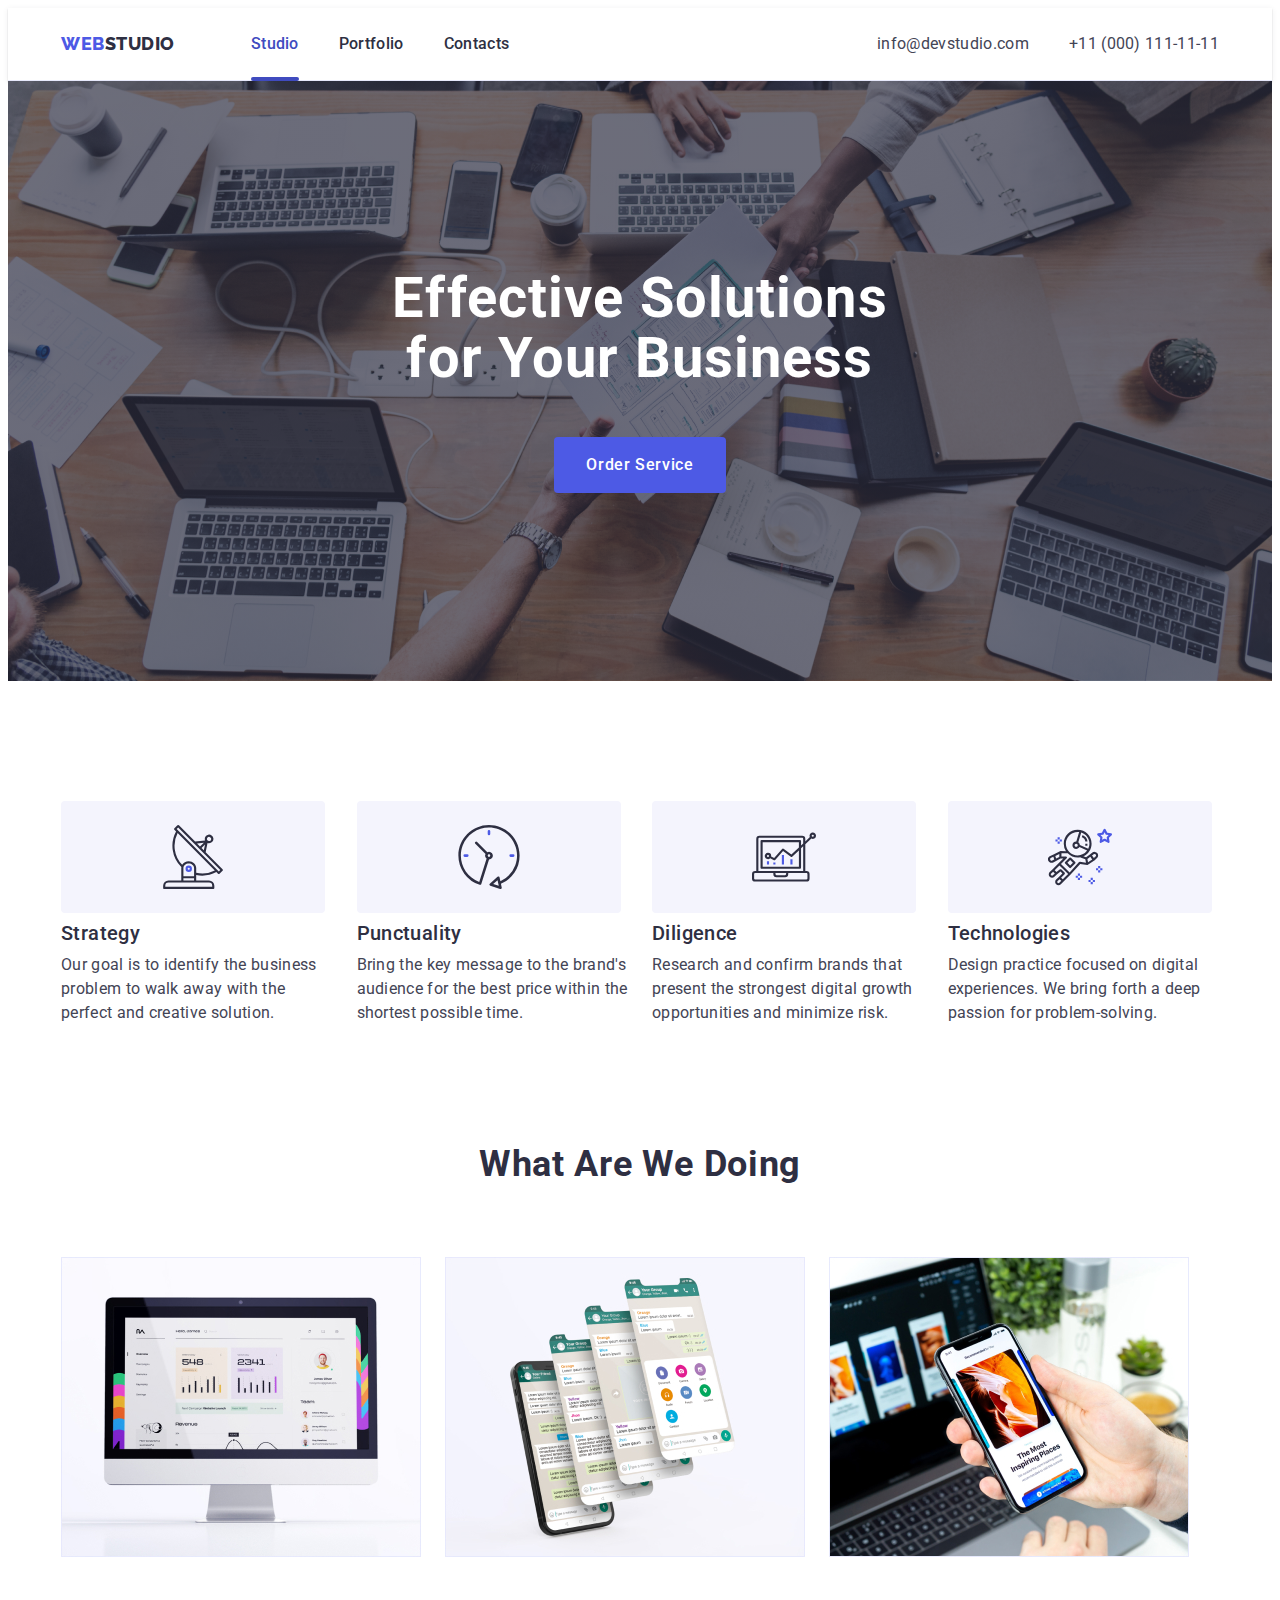
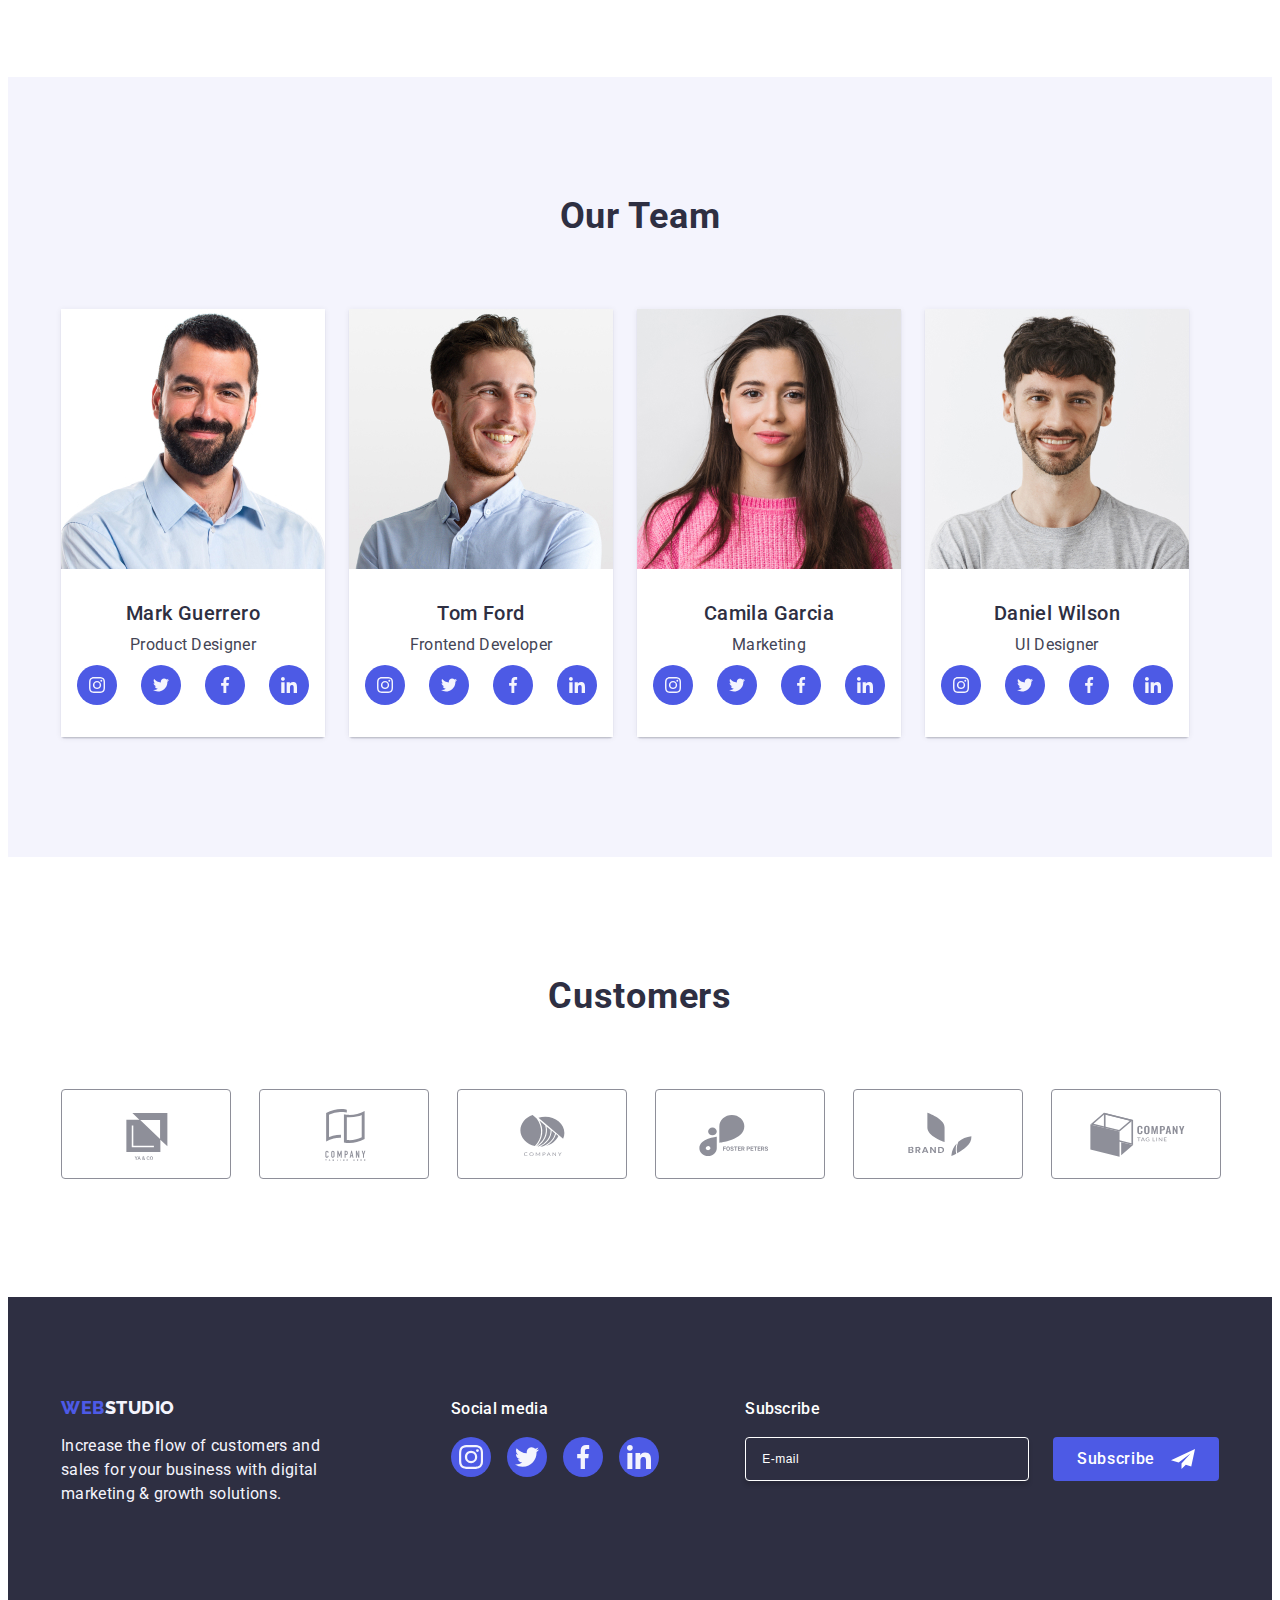
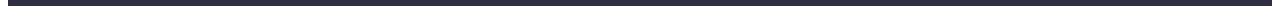
==== index.html @ ef35cc83 "added styles to modal form" ====
<!DOCTYPE html>
<html lang="en">
  <head>
    <meta charset="UTF-8" />
    <meta http-equiv="X-UA-Compatible" content="IE=edge" />
    <meta name="viewport" content="width=device-width, initial-scale=1.0" />
    <title>WebStudio</title>
    <link rel="preconnect" href="https://fonts.googleapis.com" />
    <link rel="preconnect" href="https://fonts.gstatic.com" crossorigin />
    <link
      href="https://fonts.googleapis.com/css2?family=Raleway:wght@800&family=Roboto:wght@400;500;700;900&display=swap"
      rel="stylesheet"
    />
    <link
      rel="stylesheet"
      href="https://cdnjs.cloudflare.com/ajax/libs/modern-normalize/2.0.0/modern-normalize.min.css"
      integrity="sha512-4xo8blKMVCiXpTaLzQSLSw3KFOVPWhm/TRtuPVc4WG6kUgjH6J03IBuG7JZPkcWMxJ5huwaBpOpnwYElP/m6wg=="
      crossorigin="anonymous"
      referrerpolicy="no-referrer"
    />
    <link rel="stylesheet" href="./css/styles.css" />
  </head>
  <body>
    <header class="page-header">
      <div class="page-header-container container">
        <nav class="page-nav">
          <a class="header-logo-link logo link" href="./index.html"
            >Web<span class="nav-logo">Studio</span></a
          >
          <ul class="menu list">
            <li class="menu-item">
              <a class="menu-link link current" href="./index.html">Studio</a>
            </li>
            <li class="menu-item">
              <a class="menu-link link" href="./portfolio.html">Portfolio</a>
            </li>
            <li class="menu-item">
              <a class="menu-link link" href="">Contacts</a>
            </li>
          </ul>
        </nav>
        <address class="page-address">
          <ul class="address-list list">
            <li class="address-list-item">
              <a class="address-link link" href="mailto:info@devstudio.com"
                >info@devstudio.com</a
              >
            </li>
            <li class="address-list-item">
              <a class="address-link link" href="tel:+110001111111"
                >+11 (000) 111-11-11</a
              >
            </li>
          </ul>
        </address>
      </div>
    </header>
    <main>
      <section class="hero">
        <div class="hero-container container">
          <h1 class="hero-heading">
            Effective Solutions <br />
            for Your Business
          </h1>
          <button class="hero-button" type="button" data-modal-open>
            Order Service
          </button>
        </div>
      </section>
      <section class="advantages">
        <div class="container">
          <h2 class="heading visually-hidden">Advantages</h2>
          <ul class="advantages-list list">
            <li class="advantages-item">
              <div class="advantages-icon-container">
                <svg
                  class="advantages-icon"
                  width="64"
                  height="64"
                  aria-label="strategy icon"
                >
                  <use href="./images/icons.svg#icon-advantages1"></use>
                </svg>
              </div>
              <h3 class="advantages-subheading">Strategy</h3>
              <p class="advantages-text">
                Our goal is to identify the business problem to walk away with
                the perfect and creative solution.
              </p>
            </li>
            <li class="advantages-item">
              <div class="advantages-icon-container">
                <svg
                  class="advantages-icon"
                  width="64"
                  height="64"
                  aria-label="punctuality icon"
                >
                  <use href="./images/icons.svg#icon-advantages2"></use>
                </svg>
              </div>
              <h3 class="advantages-subheading">Punctuality</h3>
              <p class="advantages-text">
                Bring the key message to the brand's audience for the best price
                within the shortest possible time.
              </p>
            </li>
            <li class="advantages-item">
              <div class="advantages-icon-container">
                <svg
                  class="advantages-icon"
                  width="64"
                  height="64"
                  aria-label="diligence icon"
                >
                  <use href="./images/icons.svg#icon-advantages3"></use>
                </svg>
              </div>
              <h3 class="advantages-subheading">Diligence</h3>
              <p class="advantages-text">
                Research and confirm brands that present the strongest digital
                growth opportunities and minimize risk.
              </p>
            </li>
            <li class="advantages-item">
              <div class="advantages-icon-container">
                <svg
                  class="advantages-icon"
                  width="64"
                  height="64"
                  aria-label="technologies icon"
                >
                  <use href="./images/icons.svg#icon-advantages4"></use>
                </svg>
              </div>
              <h3 class="advantages-subheading">Technologies</h3>
              <p class="advantages-text">
                Design practice focused on digital experiences. We bring forth a
                deep passion for problem-solving.
              </p>
            </li>
          </ul>
        </div>
      </section>
      <section class="what-we-do section">
        <div class="what-we-do-container container">
          <h2 class="heading">What are we doing</h2>
          <ul class="what-we-do-list list">
            <li class="what-we-do-item">
              <img
                class="what-we-do-image"
                src="./images/what-we-are-doing/desktop.jpg"
                alt="desktop"
                width="360"
                height="300"
              />
            </li>
            <li class="what-we-do-item">
              <img
                class="what-we-do-image"
                src="./images/what-we-are-doing/mobile-screens.jpg"
                alt="mobile screens"
                width="360"
                height="300"
              />
            </li>
            <li class="what-we-do-item">
              <img
                class="what-we-do-image"
                src="./images/what-we-are-doing/mobile-and-laptop.jpg"
                alt="mobile and laptop"
                width="360"
                height="300"
              />
            </li>
          </ul>
        </div>
      </section>
      <section class="team section">
        <div class="container">
          <h2 class="heading">Our Team</h2>
          <ul class="team-list list">
            <li class="team-item">
              <img
                class="team-item-image"
                src="./images/our-team/mark-guerrero.jpg"
                alt="Mark Guerrero"
                width="264"
                height="260"
              />
              <div class="team-info">
                <h3 class="team-name">Mark Guerrero</h3>
                <p class="team-profession">Product Designer</p>
                <ul class="social-media-list team-social-media-list list">
                  <li class="social-media-item team-social-media-item">
                    <a
                      class="social-media-link team-social-media-link link"
                      href=""
                    >
                      <svg
                        class="social-media-icon"
                        width="16"
                        height="16"
                        aria-label="instagram icon"
                      >
                        <use href="./images/icons.svg#icon-instagram"></use>
                      </svg>
                    </a>
                  </li>
                  <li class="social-media-item team-social-media-item">
                    <a
                      class="social-media-link team-social-media-link link"
                      href=""
                    >
                      <svg
                        class="social-media-icon"
                        width="16"
                        height="16"
                        aria-label="twitter icon"
                      >
                        <use href="./images/icons.svg#icon-twitter"></use>
                      </svg>
                    </a>
                  </li>
                  <li class="social-media-item team-social-media-item">
                    <a
                      class="social-media-link team-social-media-link link"
                      href=""
                    >
                      <svg
                        class="social-media-icon"
                        width="16"
                        height="16"
                        aria-label="facebook icon"
                      >
                        <use href="./images/icons.svg#icon-facebook"></use>
                      </svg>
                    </a>
                  </li>
                  <li class="social-media-item team-social-media-item">
                    <a
                      class="social-media-link team-social-media-link link"
                      href=""
                    >
                      <svg
                        class="social-media-icon"
                        width="16"
                        height="16"
                        aria-label="linkedin icon"
                      >
                        <use href="./images/icons.svg#icon-linkedin"></use>
                      </svg>
                    </a>
                  </li>
                </ul>
              </div>
            </li>
            <li class="team-item">
              <img
                class="team-item-image"
                src="./images/our-team/tom-ford.jpg"
                alt="Tom Ford"
                width="264"
                height="260"
              />
              <div class="team-info">
                <h3 class="team-name">Tom Ford</h3>
                <p class="team-profession">Frontend Developer</p>
                <ul class="social-media-list team-social-media-list list">
                  <li class="social-media-item team-social-media-item">
                    <a
                      class="social-media-link team-social-media-link link"
                      href=""
                    >
                      <svg
                        class="social-media-icon"
                        width="16"
                        height="16"
                        aria-label="instagram icon"
                      >
                        <use href="./images/icons.svg#icon-instagram"></use>
                      </svg>
                    </a>
                  </li>
                  <li class="social-media-item team-social-media-item">
                    <a
                      class="social-media-link team-social-media-link link"
                      href=""
                    >
                      <svg
                        class="social-media-icon"
                        width="16"
                        height="16"
                        aria-label="twitter icon"
                      >
                        <use href="./images/icons.svg#icon-twitter"></use>
                      </svg>
                    </a>
                  </li>
                  <li class="social-media-item team-social-media-item">
                    <a
                      class="social-media-link team-social-media-link link"
                      href=""
                    >
                      <svg
                        class="social-media-icon"
                        width="16"
                        height="16"
                        aria-label="facebook icon"
                      >
                        <use href="./images/icons.svg#icon-facebook"></use>
                      </svg>
                    </a>
                  </li>
                  <li class="social-media-item team-social-media-item">
                    <a
                      class="social-media-link team-social-media-link link"
                      href=""
                    >
                      <svg
                        class="social-media-icon"
                        width="16"
                        height="16"
                        aria-label="linkedin icon"
                      >
                        <use href="./images/icons.svg#icon-linkedin"></use>
                      </svg>
                    </a>
                  </li>
                </ul>
              </div>
            </li>
            <li class="team-item">
              <img
                class="team-item-image"
                src="./images/our-team/camila-garcia.jpg"
                alt="Camila Garcia"
                width="264"
                height="260"
              />
              <div class="team-info">
                <h3 class="team-name">Camila Garcia</h3>
                <p class="team-profession">Marketing</p>
                <ul class="social-media-list team-social-media-list list">
                  <li class="social-media-item team-social-media-item">
                    <a
                      class="social-media-link team-social-media-link link"
                      href=""
                    >
                      <svg
                        class="social-media-icon"
                        width="16"
                        height="16"
                        aria-label="instagram icon"
                      >
                        <use href="./images/icons.svg#icon-instagram"></use>
                      </svg>
                    </a>
                  </li>
                  <li class="social-media-item team-social-media-item">
                    <a
                      class="social-media-link team-social-media-link link"
                      href=""
                    >
                      <svg
                        class="social-media-icon"
                        width="16"
                        height="16"
                        aria-label="twitter icon"
                      >
                        <use href="./images/icons.svg#icon-twitter"></use>
                      </svg>
                    </a>
                  </li>
                  <li class="social-media-item team-social-media-item">
                    <a
                      class="social-media-link team-social-media-link link"
                      href=""
                    >
                      <svg
                        class="social-media-icon"
                        width="16"
                        height="16"
                        aria-label="facebook icon"
                      >
                        <use href="./images/icons.svg#icon-facebook"></use>
                      </svg>
                    </a>
                  </li>
                  <li class="social-media-item team-social-media-item">
                    <a
                      class="social-media-link team-social-media-link link"
                      href=""
                    >
                      <svg
                        class="social-media-icon"
                        width="16"
                        height="16"
                        aria-label="linkedin icon"
                      >
                        <use href="./images/icons.svg#icon-linkedin"></use>
                      </svg>
                    </a>
                  </li>
                </ul>
              </div>
            </li>
            <li class="team-item">
              <img
                class="team-item-image"
                src="./images/our-team/daniel-wilson.jpg"
                alt="Daniel Wilson"
                width="264"
                height="260"
              />
              <div class="team-info">
                <h3 class="team-name">Daniel Wilson</h3>
                <p class="team-profession">UI Designer</p>
                <ul class="social-media-list team-social-media-list list">
                  <li class="social-media-item team-social-media-item">
                    <a
                      class="social-media-link team-social-media-link link"
                      href=""
                    >
                      <svg
                        class="social-media-icon"
                        width="16"
                        height="16"
                        aria-label="instagram icon"
                      >
                        <use href="./images/icons.svg#icon-instagram"></use>
                      </svg>
                    </a>
                  </li>
                  <li class="social-media-item team-social-media-item">
                    <a
                      class="social-media-link team-social-media-link link"
                      href=""
                    >
                      <svg
                        class="social-media-icon"
                        width="16"
                        height="16"
                        aria-label="twitter icon"
                      >
                        <use href="./images/icons.svg#icon-twitter"></use>
                      </svg>
                    </a>
                  </li>
                  <li class="social-media-item team-social-media-item">
                    <a
                      class="social-media-link team-social-media-link link"
                      href=""
                    >
                      <svg
                        class="social-media-icon"
                        width="16"
                        height="16"
                        aria-label="facebook icon"
                      >
                        <use href="./images/icons.svg#icon-facebook"></use>
                      </svg>
                    </a>
                  </li>
                  <li class="social-media-item team-social-media-item">
                    <a
                      class="social-media-link team-social-media-link link"
                      href=""
                    >
                      <svg
                        class="social-media-icon"
                        width="16"
                        height="16"
                        aria-label="linkedin icon"
                      >
                        <use href="./images/icons.svg#icon-linkedin"></use>
                      </svg>
                    </a>
                  </li>
                </ul>
              </div>
            </li>
          </ul>
        </div>
      </section>
      <section class="customers section">
        <div class="container">
          <h2 class="heading">Customers</h2>
          <ul class="customers-list list">
            <li class="customer-list-item">
              <a class="customer-list-link" href="">
                <svg class="customer-icon" width="104" height="56">
                  <use href="./images/icons.svg#icon-customer1"></use>
                </svg>
              </a>
            </li>
            <li class="customer-list-item">
              <a class="customer-list-link" href="">
                <svg class="customer-icon" width="104" height="56">
                  <use href="./images/icons.svg#icon-customer2"></use>
                </svg>
              </a>
            </li>
            <li class="customer-list-item">
              <a class="customer-list-link" href="">
                <svg class="customer-icon" width="104" height="56">
                  <use href="./images/icons.svg#icon-customer3"></use>
                </svg>
              </a>
            </li>
            <li class="customer-list-item">
              <a class="customer-list-link" href="">
                <svg class="customer-icon" width="104" height="56">
                  <use href="./images/icons.svg#icon-customer4"></use>
                </svg>
              </a>
            </li>
            <li class="customer-list-item">
              <a class="customer-list-link" href="">
                <svg class="customer-icon" width="104" height="56">
                  <use href="./images/icons.svg#icon-customer5"></use>
                </svg>
              </a>
            </li>
            <li class="customer-list-item">
              <a class="customer-list-link" href="">
                <svg class="customer-icon" width="104" height="56">
                  <use href="./images/icons.svg#icon-customer6"></use>
                </svg>
              </a>
            </li>
          </ul>
        </div>
      </section>
    </main>
    <footer class="page-footer">
      <div class="footer-container container">
        <div class="logo-info">
          <a class="footer-logo-link logo link" href="./index.html"
            >Web<span class="footer-logo">Studio</span></a
          >
          <p class="footer-text">
            Increase the flow of customers and sales for your business with
            digital marketing & growth solutions.
          </p>
        </div>
        <div class="social-media-container">
          <p class="social-media-subtitle">Social media</p>
          <ul class="social-media-list footer-social-media-list list">
            <li class="social-media-item footer-social-media-item">
              <a
                class="social-media-link footer-social-media-link link"
                href=""
              >
                <svg
                  class="social-media-icon"
                  width="24"
                  height="24"
                  aria-label="instagram icon"
                >
                  <use href="./images/icons.svg#icon-instagram"></use>
                </svg>
              </a>
            </li>
            <li class="social-media-item footer-social-media-item">
              <a
                class="social-media-link footer-social-media-link link"
                href=""
              >
                <svg
                  class="social-media-icon"
                  width="24"
                  height="24"
                  aria-label="twitter icon"
                >
                  <use href="./images/icons.svg#icon-twitter"></use>
                </svg>
              </a>
            </li>
            <li class="social-media-item footer-social-media-item">
              <a
                class="social-media-link footer-social-media-link link"
                href=""
              >
                <svg
                  class="social-media-icon"
                  width="24"
                  height="24"
                  aria-label="facebook icon"
                >
                  <use href="./images/icons.svg#icon-facebook"></use>
                </svg>
              </a>
            </li>
            <li class="social-media-item footer-social-media-item">
              <a
                class="social-media-link footer-social-media-link link"
                href=""
              >
                <svg
                  class="social-media-icon"
                  width="24"
                  height="24"
                  aria-label="linkedin icon"
                >
                  <use href="./images/icons.svg#icon-linkedin"></use>
                </svg>
              </a>
            </li>
          </ul>
        </div>
        <div class="subscribe-container">
          <p class="subscribe-subtitle">Subscribe</p>
          <form class="subscribe-form">
            <input
              type="email"
              class="subscribe-input"
              name="user_email"
              placeholder="E-mail"
            />
            <button class="subscribe-button" type="submit">
              Subscribe
              <svg
                class="subscribe-btn-icon"
                width="24"
                height="24"
                aria-label="subscribe icon"
              >
                <use href="./images/icons.svg#icon-subscribe-btn"></use>
              </svg>
            </button>
          </form>
        </div>
      </div>
    </footer>
    <div class="backdrop is-hidden" data-modal>
      <div class="modal">
        <button type="button" class="close-btn" data-modal-close>
          <svg
            class="close-btn-icon"
            width="8"
            height="8"
            aria-label="modal window close icon"
          >
            <use href="./images/icons.svg#icon-close-btn-icon"></use>
          </svg>
        </button>
        <form class="modal-form">
          <p class="modal-subtitle">
            Leave your contacts and we will call you back
          </p>
          <label class="modal-input-label" for="name-input">Name</label>
          <span class="input-wrapper">
            <input
              class="modal-input"
              id="name-input"
              type="text"
              name="user_name"
              pattern="[a-zA-Z]+"
              title="Yuliia"
              required
            />
            <svg
              class="modal-input-icon"
              width="18"
              height="24"
              aria-label="person input icon"
            >
              <use href="./images/icons.svg#icon-modal-person"></use>
            </svg>
          </span>
          <label class="modal-input-label" for="phone-input">Phone</label>
          <span class="input-wrapper">
            <input
              class="modal-input"
              id="phone-input"
              type="tel"
              name="user_phone"
              pattern="[0-9]{3}-[0-9]{3}-[0-9]{2}-[0-9]{2}"
              required
            />
            <svg
              class="modal-input-icon"
              width="18"
              height="24"
              aria-label="phone input icon"
            >
              <use href="./images/icons.svg#icon-modal-phone"></use>
            </svg>
          </span>
          <label class="modal-input-label" for="email-input">Email</label>
          <span class="input-wrapper">
            <input
              class="modal-input"
              id="email-input"
              type="email"
              name="user_email"
              required
            />
            <svg
              class="modal-input-icon"
              width="18"
              height="24"
              aria-label="email input icon"
            >
              <use href="./images/icons.svg#icon-modal-email"></use>
            </svg>
          </span>
          <label class="modal-input-label" for="textarea-input">Comment</label>
          <textarea
            class="modal-textarea-input"
            id="textarea-input"
            name="user_comment"
            placeholder="Text input"
            id=""
            cols="30"
            rows="10"
          ></textarea>
          <label class="modal-checkbox-label">
            <input
              class="privacy-checkbox"
              type="checkbox"
              name="user_consent"
              required
            />
            <svg
              class="privacy-custom-checkbox"
              width="16"
              height="16"
              aria-label="custom checkbox"
            >
              <use href="./images/icons.svg#icon-custom-checkbox"></use>
            </svg>
            I accept the terms and conditions of the &nbsp;
            <a class="privacy-policy-link" href="">Privacy Policy</a>
          </label>
          <button class="modal-submit-button" type="submit">Send</button>
        </form>
      </div>
    </div>
    <script src="./js/modal.js"></script>
  </body>
</html>
---- css/styles.css ----
:root {
  --slate-text-color: #434455;
  --navyblue-background-color: #2e2f42;
  --accent-color: #4d5ae5;
  --hover-accent-color: #404bbf;
  --white: #ffffff;
  --cloud-secondary-color: #f4f4fd;
}

body {
  font-family: "Roboto", sans-serif;
  color: var(--slate-text-color);
  background-color: var(--white);
}

button {
  cursor: pointer;
}

h1,
h2,
h3,
h4,
h5,
h6,
p {
  margin-top: 0;
  margin-bottom: 0;
}

ul,
ol {
  margin-top: 0;
  margin-bottom: 0;
  padding-left: 0;
}

img {
  display: block;
}

.link {
  text-decoration: none;
}

.list {
  list-style-type: none;
}

.logo {
  font-family: "Raleway", sans-serif;
  font-size: 18px;
  font-weight: 800;
  line-height: 1.17;
  letter-spacing: 0.54px;
  text-transform: uppercase;
  color: var(--accent-color);
}

.heading {
  font-size: 36px;
  line-height: 1.11;
  letter-spacing: 0.72px;
  text-transform: capitalize;
  text-align: center;
  color: var(--navyblue-background-color);
  margin-bottom: 72px;
}

.section {
  padding-top: 120px;
  padding-bottom: 120px;
}

.container {
  max-width: 1158px;
  padding-left: 15px;
  padding-right: 15px;
  margin: 0 auto;
}

.visually-hidden {
  position: absolute;
  width: 1px;
  height: 1px;
  margin: -1px;
  border: 0;
  padding: 0;
  white-space: nowrap;
  clip-path: inset(100%);
  clip: rect(0 0 0 0);
  overflow: hidden;
}

.social-media-list {
  display: flex;
}

.social-media-link {
  display: flex;
  justify-content: center;
  align-items: center;
  width: 40px;
  height: 40px;
  border-radius: 50%;
  background-color: var(--accent-color);
}

.social-media-icon {
  fill: var(--cloud-secondary-color);
}

/* HEADER */
.page-header {
  border-bottom: 1px solid #e7e9fc;
  box-shadow: 0px 2px 1px rgba(46, 47, 66, 0.08),
    0px 1px 1px rgba(46, 47, 66, 0.16), 0px 1px 6px rgba(46, 47, 66, 0.08);
}
.page-header-container {
  display: flex;
  justify-content: space-between;
  align-items: center;
}
.page-nav {
  display: flex;
  align-items: center;
}

.header-logo-link {
  margin-right: 76px;
}

.nav-logo {
  color: var(--navyblue-background-color);
}

.menu {
  display: flex;
  gap: 40px;
}

.menu-item {
  flex-basis: calc((100% - 2 * 40) / 3);
}

.menu-link {
  display: block;
  padding: 24px 0;
  font-size: 16px;
  font-weight: 500;
  line-height: 1.5;
  letter-spacing: 0.32px;
  color: var(--navyblue-background-color);
  position: relative;
  transition: color 250ms cubic-bezier(0.4, 0, 0.2, 1);
}

.menu-link:hover,
.menu-link:focus {
  color: var(--hover-accent-color);
}

.current {
  color: var(--hover-accent-color);
}

.current::after {
  display: block;
  width: 100%;
  height: 4px;
  border-radius: 2px;
  background-color: var(--hover-accent-color);
  content: "";
  position: absolute;
  bottom: -1px;
  left: 0;
}

.page-address {
  font-style: normal;
}
.address-list {
  display: flex;
  gap: 40px;
}
.address-list-item {
  flex-basis: calc((100% - 40) / 2);
}
.address-link {
  font-size: 16px;
  font-weight: 400;
  line-height: 1.5;
  letter-spacing: 0.32px;
  color: var(--slate-text-color);
  transition: color 250ms cubic-bezier(0.4, 0, 0.2, 1);
}

.address-link:hover,
.address-link:focus {
  color: var(--hover-accent-color);
}

/* HERO */

.hero {
  background-color: var(--navyblue-background-color);
  padding-top: 188px;
  padding-bottom: 188px;
  text-align: center;
  background-image: linear-gradient(
      rgba(46, 47, 66, 0.7),
      rgba(46, 47, 66, 0.7)
    ),
    url(../images/hero-bg/hero-bg.jpg);
  background-repeat: no-repeat;
  background-size: cover;
  background-position: center;
  max-width: 1440px;
}

.hero-heading {
  display: inline-block;
  font-size: 56px;
  line-height: 1.07;
  letter-spacing: 1.12px;
  color: var(--white);
  margin-bottom: 48px;
  max-width: 496px;
}

.hero-button {
  font-family: "Roboto", sans-serif;
  font-size: 16px;
  font-weight: 500;
  line-height: 1.5;
  letter-spacing: 0.64px;
  color: var(--white);
  background-color: var(--accent-color);
  display: block;
  padding: 16px 32px;
  margin: 0 auto;
  border-radius: 4px;
  border: transparent;
  min-width: 169px;
  transition: background-color 250ms cubic-bezier(0.4, 0, 0.2, 1);
}

.hero-button:hover,
.hero-button:focus {
  background-color: var(--hover-accent-color);
}

/* ADVANTAGES */

.advantages {
  padding-top: 120px;
  padding-bottom: 120px;
}

.advantages-list {
  display: flex;
  gap: 24px;
}
.advantages-item {
  flex-basis: calc((100% - 3 * 24px) / 4);
}

.advantages-icon-container {
  width: 264px;
  height: 112px;
  border-radius: 4px;
  background: var(--cloud-secondary-color);
  display: flex;
  justify-content: center;
  align-items: center;
  margin-bottom: 8px;
}

.advantages-icon {
  fill: #4d5ae5;
}

.advantages-subheading {
  font-size: 20px;
  font-weight: 500;
  line-height: 1.2;
  letter-spacing: 0.4px;
  color: var(--navyblue-background-color);
  margin-bottom: 8px;
}

.advantages-text {
  font-size: 16px;
  line-height: 1.5;
  letter-spacing: 0.32px;
}

/* WHAT ARE WE DOING */

.what-we-do {
  padding-top: 0;
}

.what-we-do-list {
  display: flex;
  gap: 24px;
}
.what-we-do-item {
  flex-basis: calc((100% - 2 * 24) / 3);
}

/* TEAM */

.team {
  background-color: var(--cloud-secondary-color);
}

.team-list {
  display: flex;
  gap: 24px;
}
.team-item {
  flex-basis: calc((100% - 3 * 24) / 4);
  border-radius: 0px 0px 4px 4px;
  box-shadow: 0px 1px 6px rgba(46, 47, 66, 0.08),
    0px 1px 1px rgba(46, 47, 66, 0.16), 0px 2px 1px rgba(46, 47, 66, 0.08);
}

.team-info {
  padding: 32px 0;
  text-align: center;
  background-color: var(--white);
}

.team-name {
  font-size: 20px;
  font-weight: 500;
  line-height: 1.2;
  letter-spacing: 0.4px;
  color: var(--navyblue-background-color);
  margin-bottom: 8px;
}
.team-profession {
  font-size: 16px;
  line-height: 1.5;
  letter-spacing: 0.32px;
  margin-bottom: 8px;
}

.team-social-media-list {
  justify-content: center;
  gap: 24px;
}

/* .team-social-media-item {
  margin-right: auto;
  margin-left: auto;
  margin-top: 8px;
} */

.team-social-media-link {
  transition: background-color 250ms cubic-bezier(0.4, 0, 0.2, 1);
}

.team-social-media-link:hover,
.team-social-media-link:focus {
  background-color: var(--hover-accent-color);
}

/* CUSTOMERS */

.customers-list {
  display: flex;
  justify-content: space-between;
  gap: 24px;
}

.customer-list-item {
  width: 168px;
  height: 88px;
}

.customer-list-link {
  display: flex;
  justify-content: center;
  align-items: center;
  width: 100%;
  height: 100%;
  border-radius: 4px;
  border: 1px solid #8e8f99;
  color: #8e8f99;
  transition: border-color 250ms cubic-bezier(0.4, 0, 0.2, 1),
    color 250ms cubic-bezier(0.4, 0, 0.2, 1);
}

.customer-icon {
  fill: currentColor;
}

.customer-list-link:hover,
.customer-list-link:focus {
  border: 1px solid var(--hover-accent-color);
  color: var(--hover-accent-color);
}

/* FOOTER */

.footer-container {
  display: flex;
  align-items: baseline;
  justify-content: space-between;
}

.logo-info {
  margin-right: 120px;
}

.page-footer {
  background-color: var(--navyblue-background-color);
  padding-top: 100px;
  padding-bottom: 100px;
}

.footer-logo-link {
  display: inline-block;
  margin-bottom: 16px;
}

.footer-logo {
  color: var(--cloud-secondary-color);
}

.footer-text {
  font-size: 16px;
  line-height: 1.5;
  letter-spacing: 0.32px;
  color: var(--cloud-secondary-color);
  max-width: 264px;
}

.footer-social-media-list {
  gap: 16px;
}

.social-media-container {
  margin-right: 80px;
}

.social-media-subtitle {
  color: var(--white, #fff);
  font-size: 16px;
  font-style: normal;
  font-weight: 500;
  line-height: 1.5;
  letter-spacing: 0.32px;
  margin-bottom: 16px;
}

.footer-social-media-link {
  transition: background-color 250ms cubic-bezier(0.4, 0, 0.2, 1);
}

.footer-social-media-link:hover,
.footer-social-media-link:focus {
  background-color: #31d0aa;
}

.subscribe-container {
}

.subscribe-subtitle {
  color: var(--white);
  font-size: 16px;
  font-weight: 500;
  line-height: 1.5;
  letter-spacing: 0.32px;
  margin-bottom: 16px;
}
.subscribe-form {
  display: flex;
  gap: 24px;
}

.subscribe-input {
  width: 264px;
  height: 40px;
  border-radius: 4px;
  border: 1px solid var(--white);
  box-shadow: 0px 4px 4px 0px rgba(0, 0, 0, 0.15);
  background-color: var(--navyblue-background-color);
  color: var(--white);
  padding-left: 16px;
}

.subscribe-input::placeholder {
  font-size: 12px;
  font-weight: 400;
  line-height: 2;
  letter-spacing: 0.48px;
  color: var(--white);
}

.subscribe-button {
  border: none;
  border-radius: 4px;
  background: var(--accent-color);
  display: flex;
  padding: 8px 24px;
  justify-content: center;
  align-items: center;
  gap: 16px;
  text-align: center;
  color: var(--white);
  font-family: "Roboto", sans-serif;
  font-size: 16px;
  font-weight: 500;
  line-height: 1.5;
  letter-spacing: 0.64px;
  transition: background-color 250ms cubic-bezier(0.4, 0, 0.2, 1);
}

.subscribe-button:hover,
.subscribe-button:focus {
  background-color: var(--hover-accent-color);
}

.subscribe-btn-icon {
  fill: var(--white);
}

/* PORTFOLIO PAGE 

FILTER */
.filter-nav {
  padding-top: 96px;
  padding-bottom: 120px;
}
.filter-nav-list {
  display: flex;
  justify-content: center;
  gap: 24px;
  margin-bottom: 72px;
}
.filter-nav-list-item {
  flex-basis: calc((100% - 4 * 24) / 5);
}
.filter-nav-button {
  font-family: "Roboto", sans-serif;
  font-size: 16px;
  font-weight: 500;
  line-height: 1.5;
  letter-spacing: 0.64px;
  color: var(--accent-color);
  background-color: var(--cloud-secondary-color);
  padding: 12px 24px;
  border-radius: 4px;
  border: 1px solid #e7e9fc;
  transition: color 250ms cubic-bezier(0.4, 0, 0.2, 1),
    background-color 250ms cubic-bezier(0.4, 0, 0.2, 1),
    border-color 250ms cubic-bezier(0.4, 0, 0.2, 1),
    box-shadow 250ms cubic-bezier(0.4, 0, 0.2, 1);
}

.filter-nav-button:hover,
.filter-nav-button:focus {
  color: var(--white);
  background-color: var(--hover-accent-color);
  border: 1px solid transparent;
  box-shadow: 0px 2px 2px 0px rgba(0, 0, 0, 0.12),
    0px 2px 1px 0px rgba(0, 0, 0, 0.08), 0px 3px 1px 0px rgba(0, 0, 0, 0.1);
}

/* FILTER CARDS */

.filter-card-list {
  display: flex;
  column-gap: 24px;
  row-gap: 48px;
  flex-wrap: wrap;
}

.filter-card-item {
  flex-basis: calc((100% - 2 * 24) / 3);
}

.filter-card-link {
  display: block;
  transition: box-shadow 250ms cubic-bezier(0.4, 0, 0.2, 1);
}

.filter-card-link:hover,
.filter-card-link:focus {
  box-shadow: 0px 2px 1px 0px rgba(46, 47, 66, 0.08),
    0px 1px 1px 0px rgba(46, 47, 66, 0.16),
    0px 1px 6px 0px rgba(46, 47, 66, 0.08);
}

.overlay {
  position: relative;
  overflow: hidden;
}

.overlay-text {
  position: absolute;
  top: 0;
  left: 0;
  width: 100%;
  height: 100%;
  color: var(--cloud-secondary-color);
  font-size: 16px;
  font-weight: 400;
  line-height: 1.5;
  letter-spacing: 0.32px;
  background-color: var(--accent-color);
  padding: 40px 32px;
  transform: translateY(100%);
  transition: transform 250ms cubic-bezier(0.4, 0, 0.2, 1);
}

.filter-card-link:hover .overlay-text,
.filter-card-link:focus .overlay-text {
  transform: translateY(0%);
}

.filter-card-info {
  padding: 32px 16px;
  border: 1px solid #e7e9fc;
  border-top: none;
}

.filter-card-heading {
  font-size: 20px;
  font-weight: 500;
  line-height: 1.2;
  letter-spacing: 0.4px;
  color: var(--navyblue-background-color);
  margin-bottom: 8px;
}
.filter-card-text {
  color: var(--slate-text-color);
  letter-spacing: 0.32px;
  font-size: 16px;
  line-height: 1.5;
  letter-spacing: 0.32px;
}

/* BACKDROP */

.backdrop {
  position: fixed;
  top: 0;
  left: 0;
  width: 100%;
  height: 100%;
  background-color: rgba(46, 47, 66, 0.4);
  z-index: 999;
  transition: opacity 250ms cubic-bezier(0.4, 0, 0.2, 1),
    visibility 250ms cubic-bezier(0.4, 0, 0.2, 1);
}

/* MODAL */

.is-hidden {
  opacity: 0;
  visibility: hidden;
  pointer-events: none;
}

.modal {
  position: absolute;
  top: 50%;
  left: 50%;
  transform: translate(-50%, -50%) scale(1);
  width: 408px;
  min-height: 584px;
  padding-top: 72px;
  padding-right: 24px;
  padding-bottom: 24px;
  padding-left: 24px;
  border-radius: 4px;
  background: #fcfcfc;
  box-shadow: 0px 2px 1px 0px rgba(0, 0, 0, 0.2),
    0px 1px 3px 0px rgba(0, 0, 0, 0.12), 0px 1px 1px 0px rgba(0, 0, 0, 0.14);
  transition: transform 250ms cubic-bezier(0.4, 0, 0.2, 1);
}

.close-btn {
  background-color: #e7e9fc;
  border: 1px solid rgba(0, 0, 0, 0.1);
  border-radius: 50%;
  width: 24px;
  height: 24px;
  display: flex;
  justify-content: center;
  align-items: center;
  position: absolute;
  top: 24px;
  right: 24px;
  padding: 0;
  transition: background-color 250ms cubic-bezier(0.4, 0, 0.2, 1),
    border 250ms cubic-bezier(0.4, 0, 0.2, 1);
}

.close-btn:hover,
.close-btn:focus {
  background-color: var(--hover-accent-color);
  border: none;
  fill: #ffffff;
}

.close-btn-icon {
  transition: fill 250ms cubic-bezier(0.4, 0, 0.2, 1);
}

.modal-form {
}

.modal-subtitle {
  color: var(--navyblue-background-color);
  text-align: center;
  font-size: 16px;
  font-weight: 500;
  line-height: 1.5;
  letter-spacing: 0.32px;
  margin-bottom: 16px;
}

.modal-input-label {
  display: block;
  color: #8e8f99;
  font-size: 12px;
  font-weight: 400;
  line-height: 1.17;
  letter-spacing: 0.48px;
  margin-bottom: 4px;
}

.modal-input {
  font-family: "Roboto";
  font-size: 18px;
  width: 100%;
  height: 40px;
  border-radius: 4px;
  border: 1px solid rgba(46, 47, 66, 0.4);
  margin-bottom: 8px;
  padding-left: 38px;
  padding-top: 0;
  padding-bottom: 0;
  padding-right: 0;
  transition: border-color 250ms cubic-bezier(0.4, 0, 0.2, 1);
}

.modal-input:focus {
  border-color: var(--accent-color);
  outline-color: transparent;
  outline-offset: 4px;
}

.input-wrapper {
  position: relative;
}

.modal-input-icon {
  position: absolute;
  top: 50%;
  left: 16px;
  transform: translateY(-50%);
  fill: var(--navyblue-background-color);
  transition: fill 250ms cubic-bezier(0.4, 0, 0.2, 1);
}

.modal-input:focus + .modal-input-icon {
  fill: var(--accent-color);
}

.modal-textarea-input {
  font-size: 18px;
  resize: none;
  display: block;
  width: 100%;
  height: 120px;
  border-radius: 4px;
  border: 1px solid rgba(46, 47, 66, 0.4);
  margin-bottom: 16px;
  padding-left: 16px;
  padding-top: 8px;
  padding-bottom: 0;
  padding-right: 0;
  transition: border-color 250ms cubic-bezier(0.4, 0, 0.2, 1);
}

.modal-textarea-input:focus {
  border-color: var(--accent-color);
  outline-offset: 4px;
  outline-color: transparent;
}

.modal-textarea-input::placeholder {
  color: rgba(46, 47, 66, 0.4);
  font-family: Roboto;
  font-size: 12px;
  font-weight: 400;
  line-height: 1.17;
  letter-spacing: 0.48px;
}

.modal-checkbox-label {
  display: flex;
  align-items: center;
  color: #8e8f99;
  font-family: Roboto;
  font-size: 12px;
  font-weight: 400;
  line-height: 1.17;
  letter-spacing: 0.48px;
  margin-bottom: 24px;
}

.privacy-checkbox {
  appearance: none;
  position: absolute;
}

.privacy-custom-checkbox {
  margin-right: 8px;
  padding: 2px;
  border: 1px solid rgba(46, 47, 66, 0.4);
  border-radius: 2px;
  fill: transparent;
  cursor: pointer;
  transition: border-color 250ms cubic-bezier(0.4, 0, 0.2, 1);
}

.privacy-checkbox:checked + .privacy-custom-checkbox {
  fill: var(--white);
  background-color: var(--hover-accent-color);
}

.privacy-checkbox:focus + .privacy-custom-checkbox {
  border-color: var(--hover-accent-color);
}

.privacy-policy-link {
  color: var(--accent-color);
  font-family: Roboto;
  font-size: 12px;
  font-weight: 400;
  line-height: 16px;
  letter-spacing: 0.48px;
}

.modal-submit-button {
  display: block;
  font-family: "Roboto", sans-serif;
  font-size: 16px;
  font-weight: 500;
  line-height: 1.5;
  letter-spacing: 0.64px;
  color: var(--white);
  background-color: var(--accent-color);
  padding: 16px 32px;
  margin: 0 auto;
  border-radius: 4px;
  border: transparent;
  min-width: 169px;
  transition: background-color 250ms cubic-bezier(0.4, 0, 0.2, 1);
}

.modal-submit-button:hover,
.modal-submit-button:focus {
  background-color: var(--hover-accent-color);
}
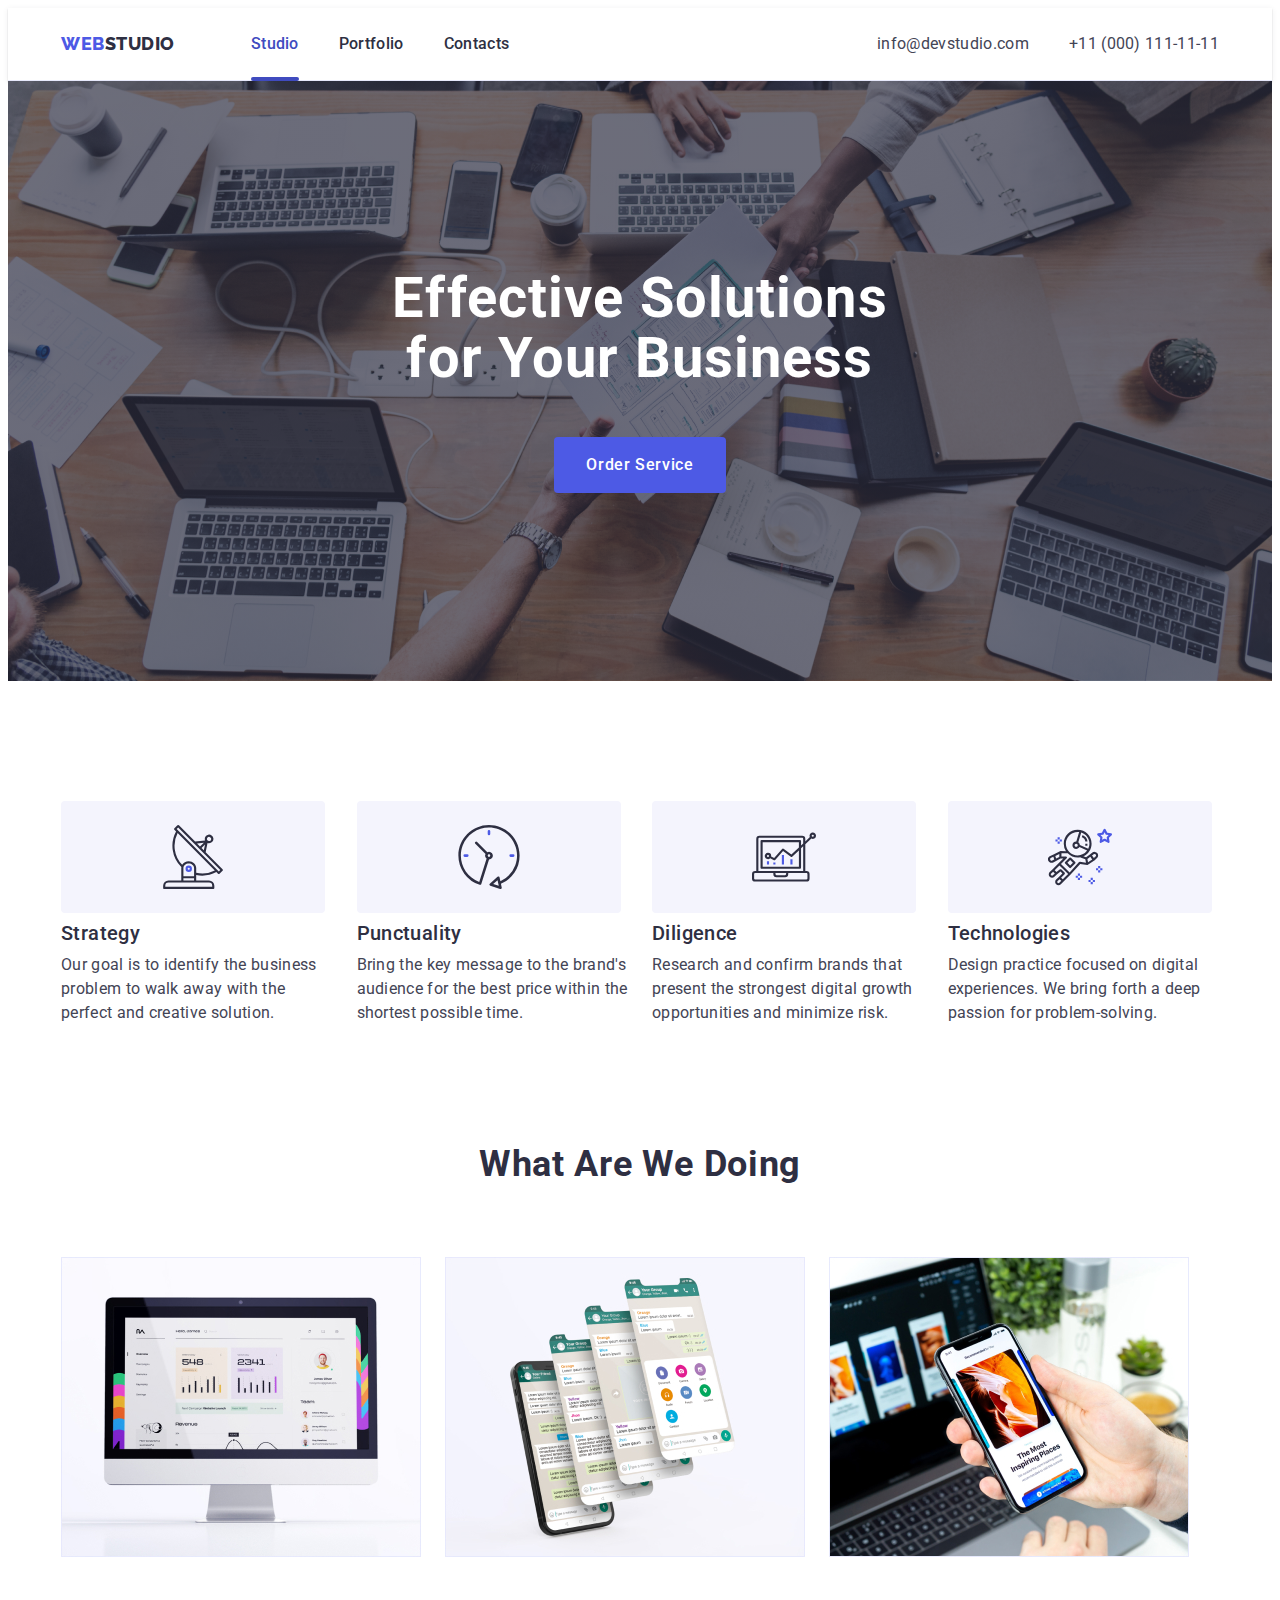
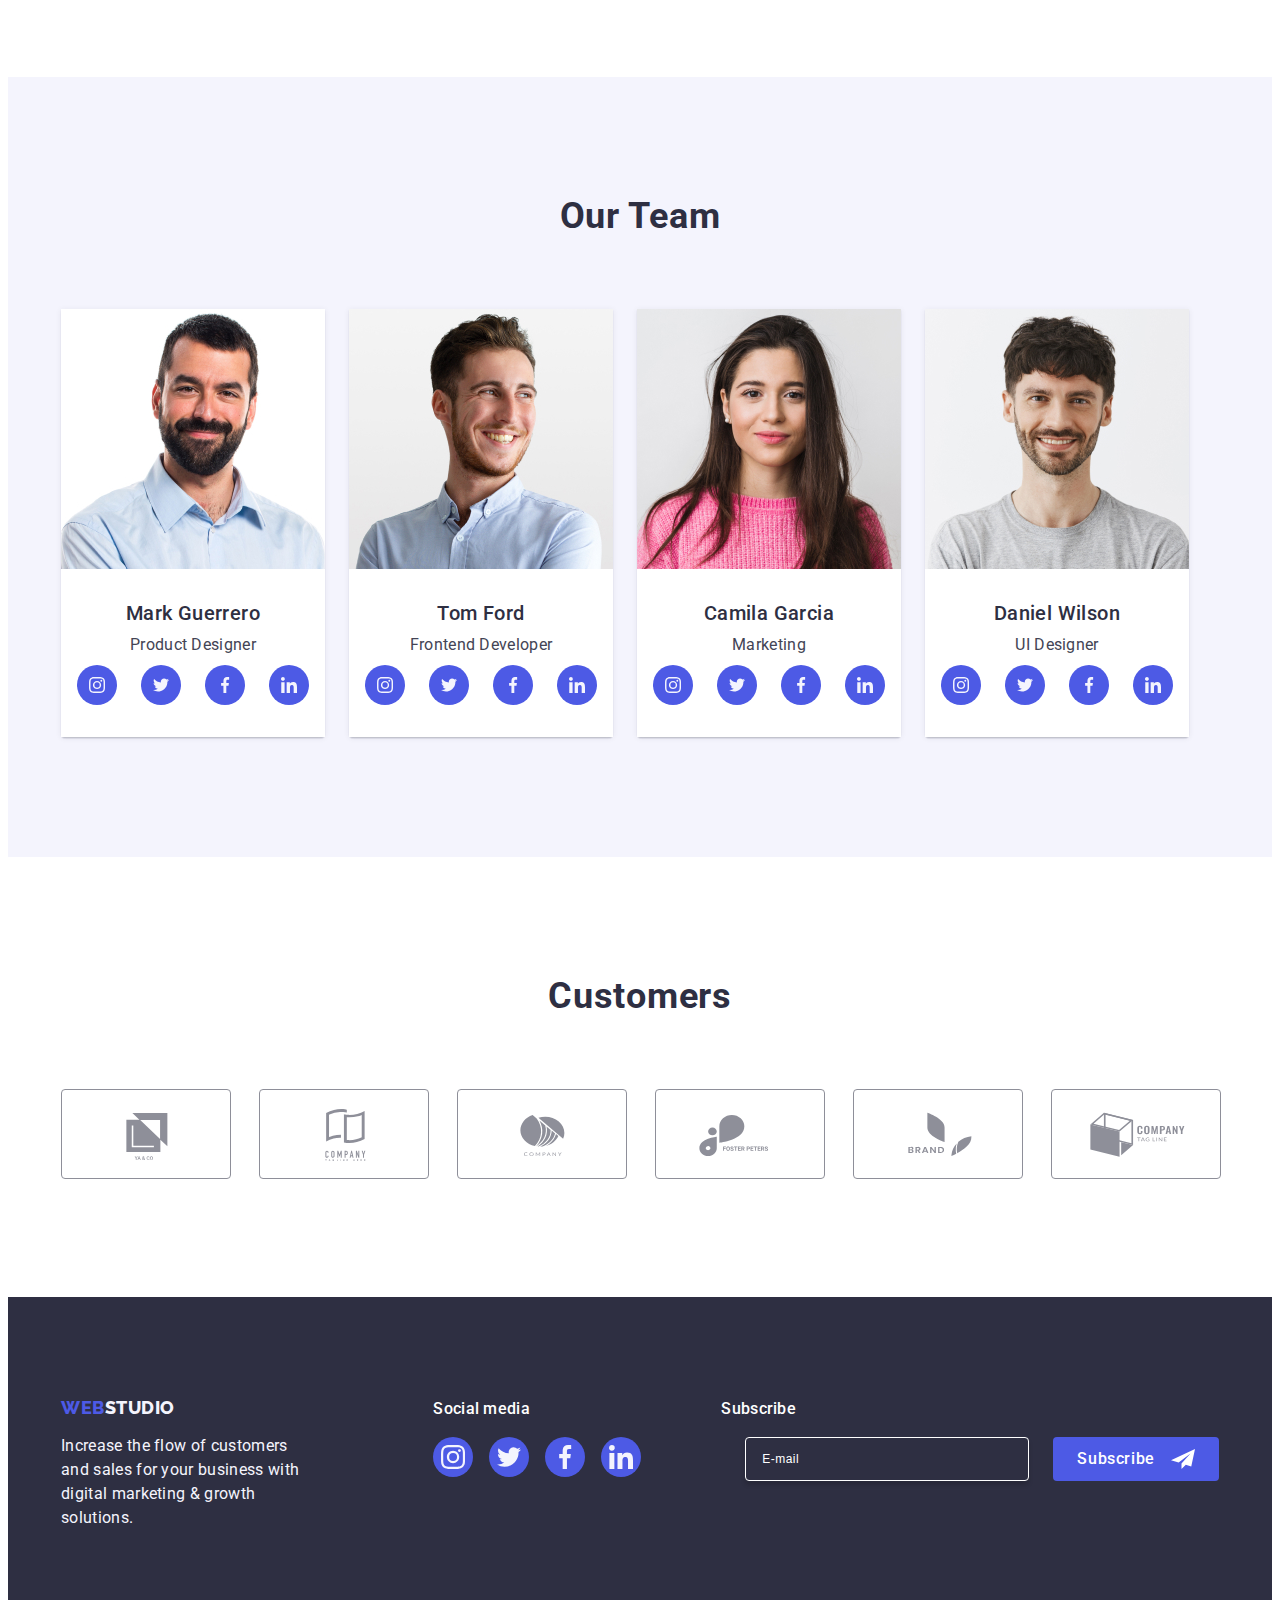
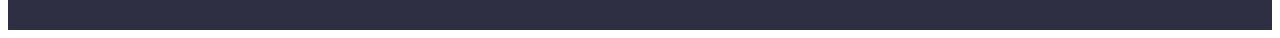
==== commit d0b59931: "fixed mistakes" ====
--- a/index.html
+++ b/index.html
@@ -612,8 +612,10 @@
         <div class="subscribe-container">
           <p class="subscribe-subtitle">Subscribe</p>
           <form class="subscribe-form">
+            <label class="footer-input-label" for="footer-email"></label>
             <input
               type="email"
+              id="footer-input"
               class="subscribe-input"
               name="user_email"
               placeholder="E-mail"
@@ -645,10 +647,10 @@
             <use href="./images/icons.svg#icon-close-btn-icon"></use>
           </svg>
         </button>
+        <p class="modal-subtitle">
+          Leave your contacts and we will call you back
+        </p>
         <form class="modal-form">
-          <p class="modal-subtitle">
-            Leave your contacts and we will call you back
-          </p>
           <label class="modal-input-label" for="name-input">Name</label>
           <span class="input-wrapper">
             <input
--- a/css/styles.css
+++ b/css/styles.css
@@ -501,6 +501,7 @@
 }
 
 .subscribe-button {
+  min-width: 165px;
   border: none;
   border-radius: 4px;
   background: var(--accent-color);
@@ -508,7 +509,6 @@
   padding: 8px 24px;
   justify-content: center;
   align-items: center;
-  gap: 16px;
   text-align: center;
   color: var(--white);
   font-family: "Roboto", sans-serif;
@@ -525,6 +525,7 @@
 }
 
 .subscribe-btn-icon {
+  margin-left: 16px;
   fill: var(--white);
 }
 
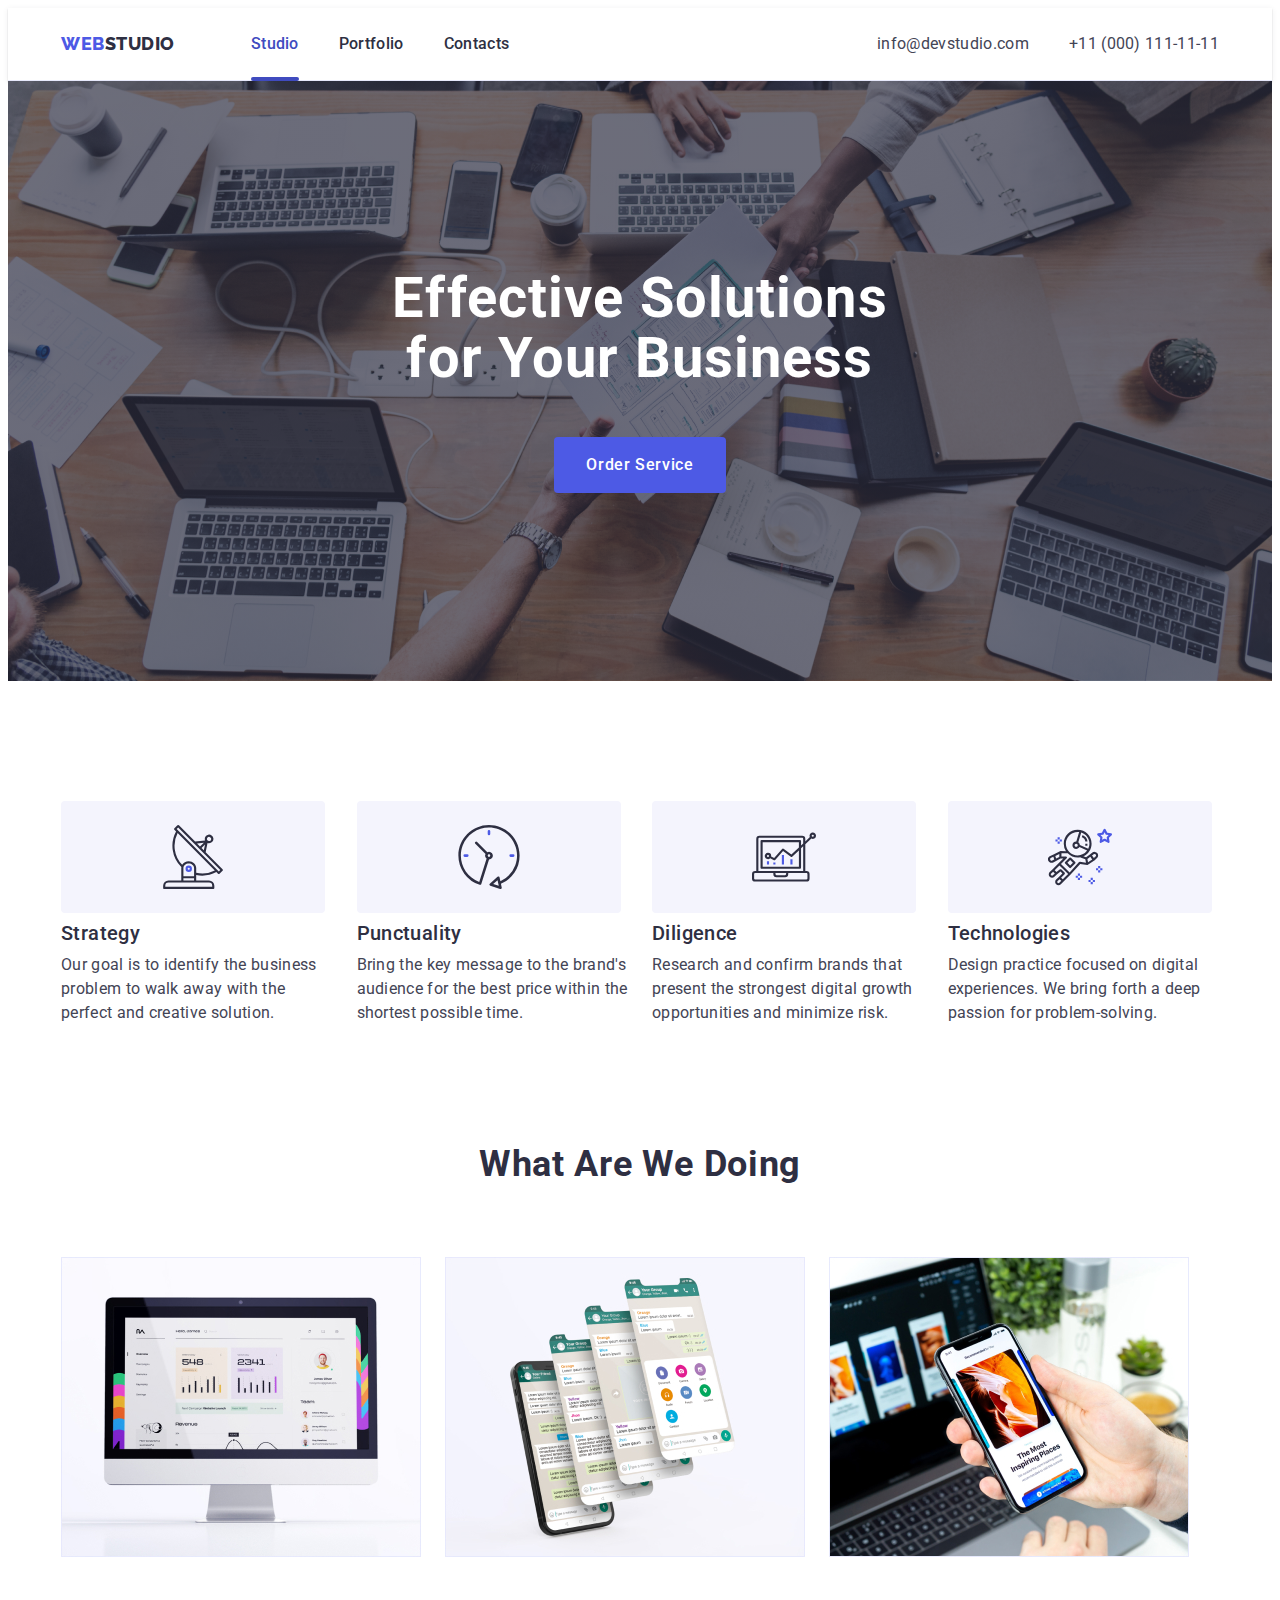
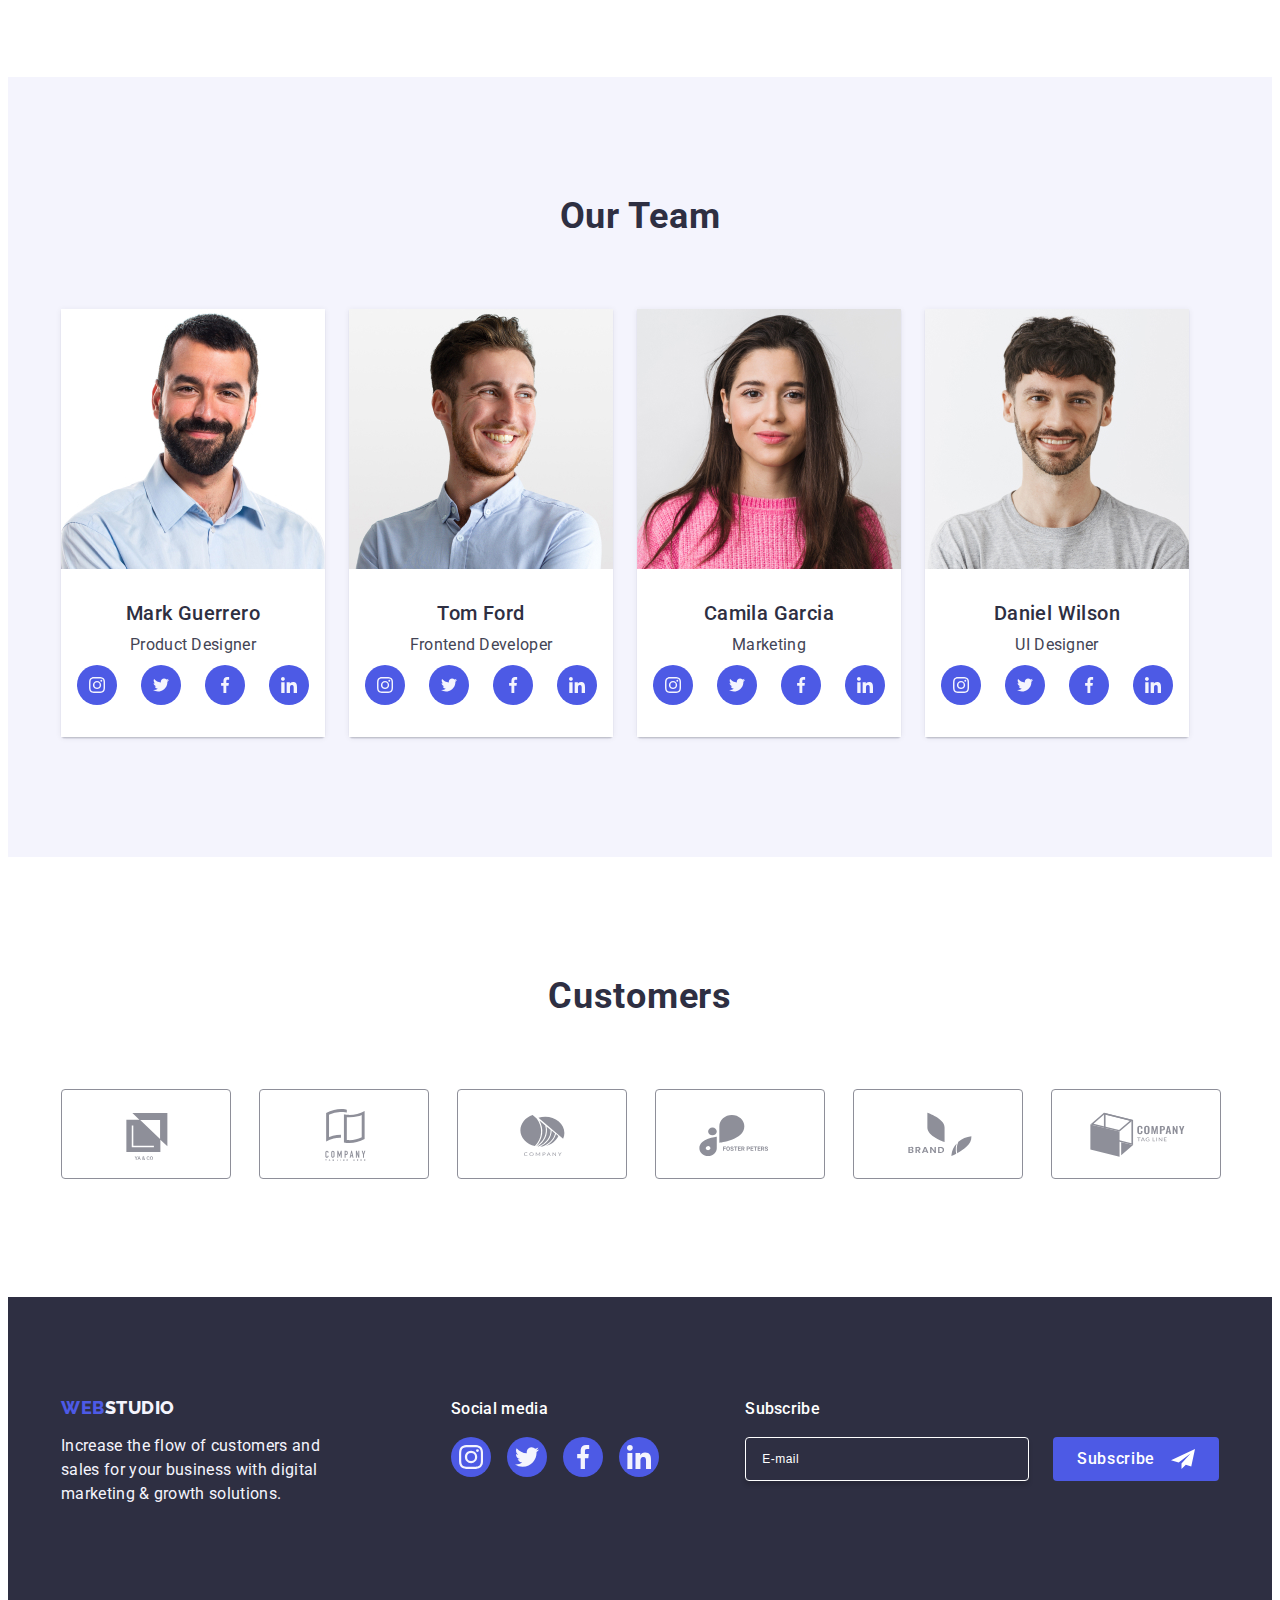
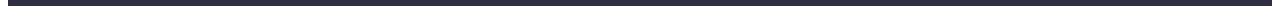
==== commit 2e334455: "added changes" ====
--- a/index.html
+++ b/index.html
@@ -612,14 +612,15 @@
         <div class="subscribe-container">
           <p class="subscribe-subtitle">Subscribe</p>
           <form class="subscribe-form">
-            <label class="footer-input-label" for="footer-email"></label>
-            <input
-              type="email"
-              id="footer-input"
-              class="subscribe-input"
-              name="user_email"
-              placeholder="E-mail"
-            />
+            <label class="footer-input-label" for="footer-email">
+              <input
+                type="email"
+                id="footer-input"
+                class="subscribe-input"
+                name="user_email"
+                placeholder="E-mail"
+              />
+            </label>
             <button class="subscribe-button" type="submit">
               Subscribe
               <svg
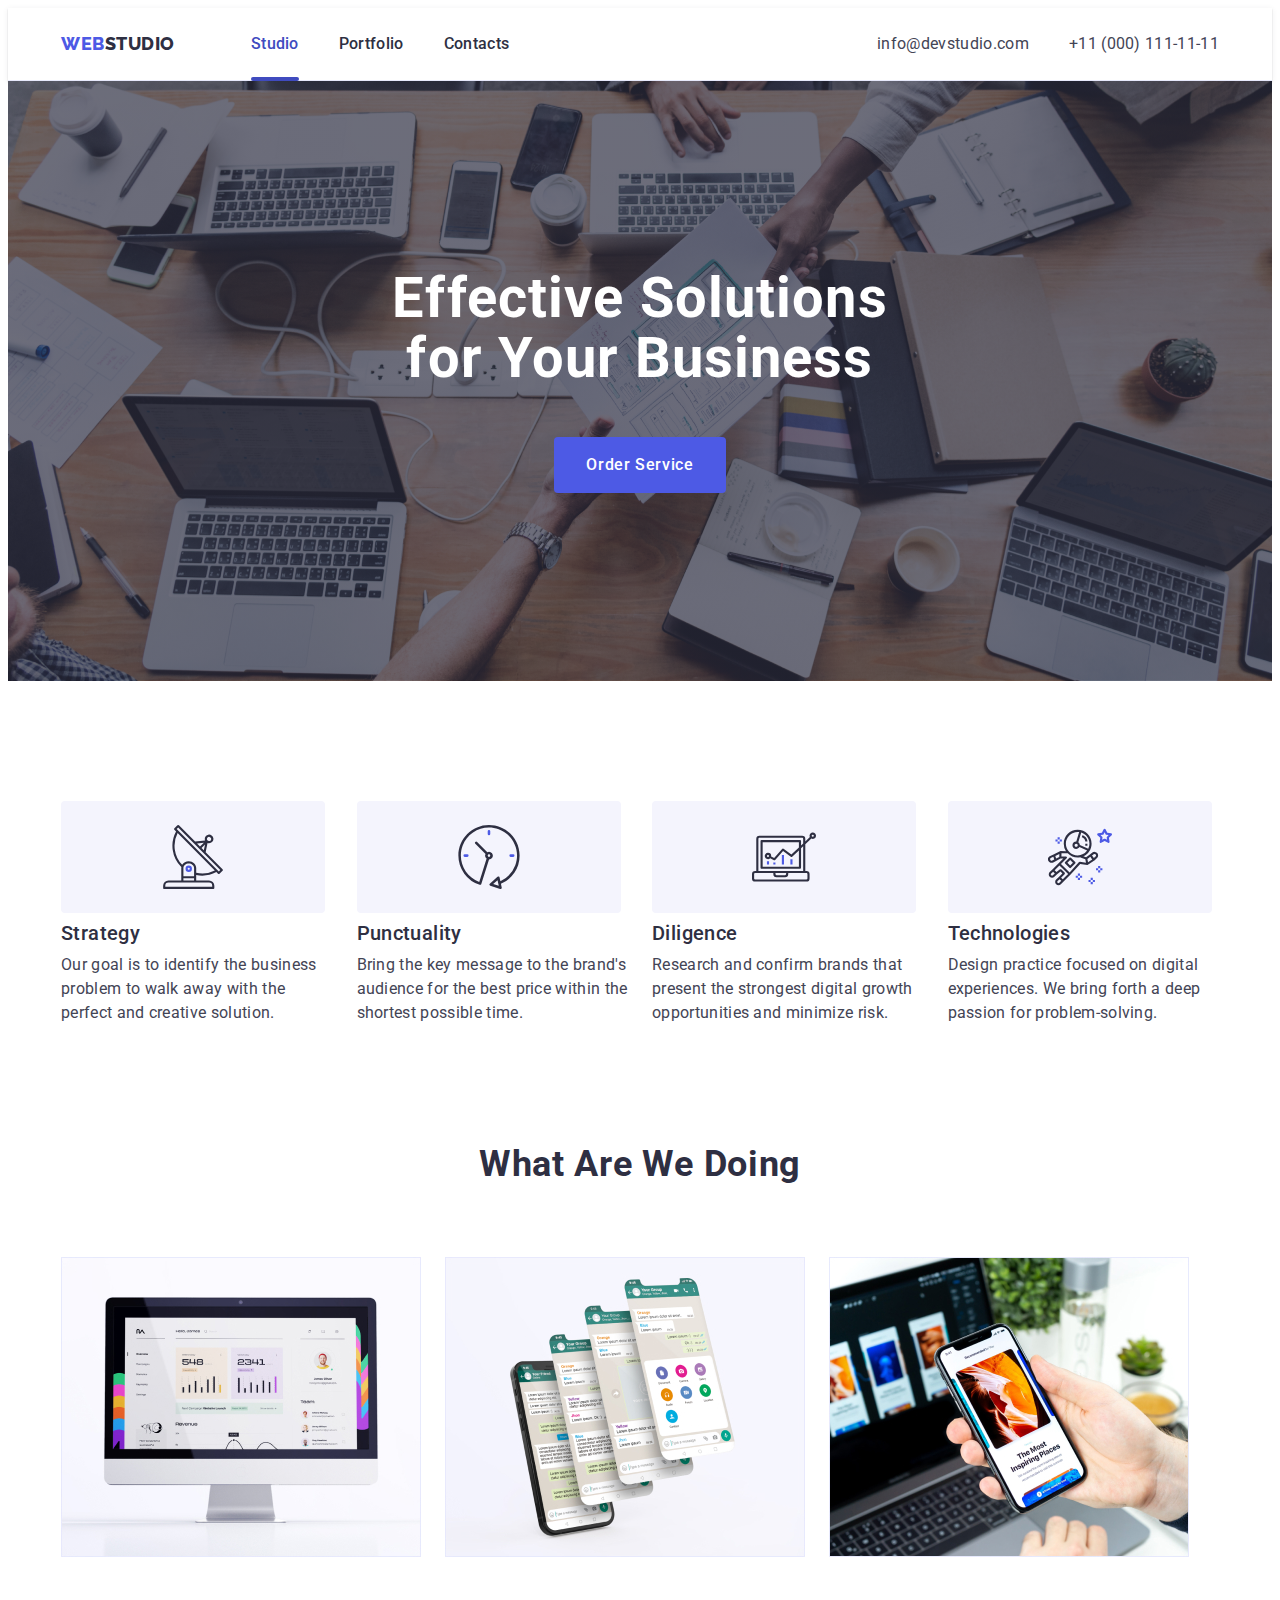
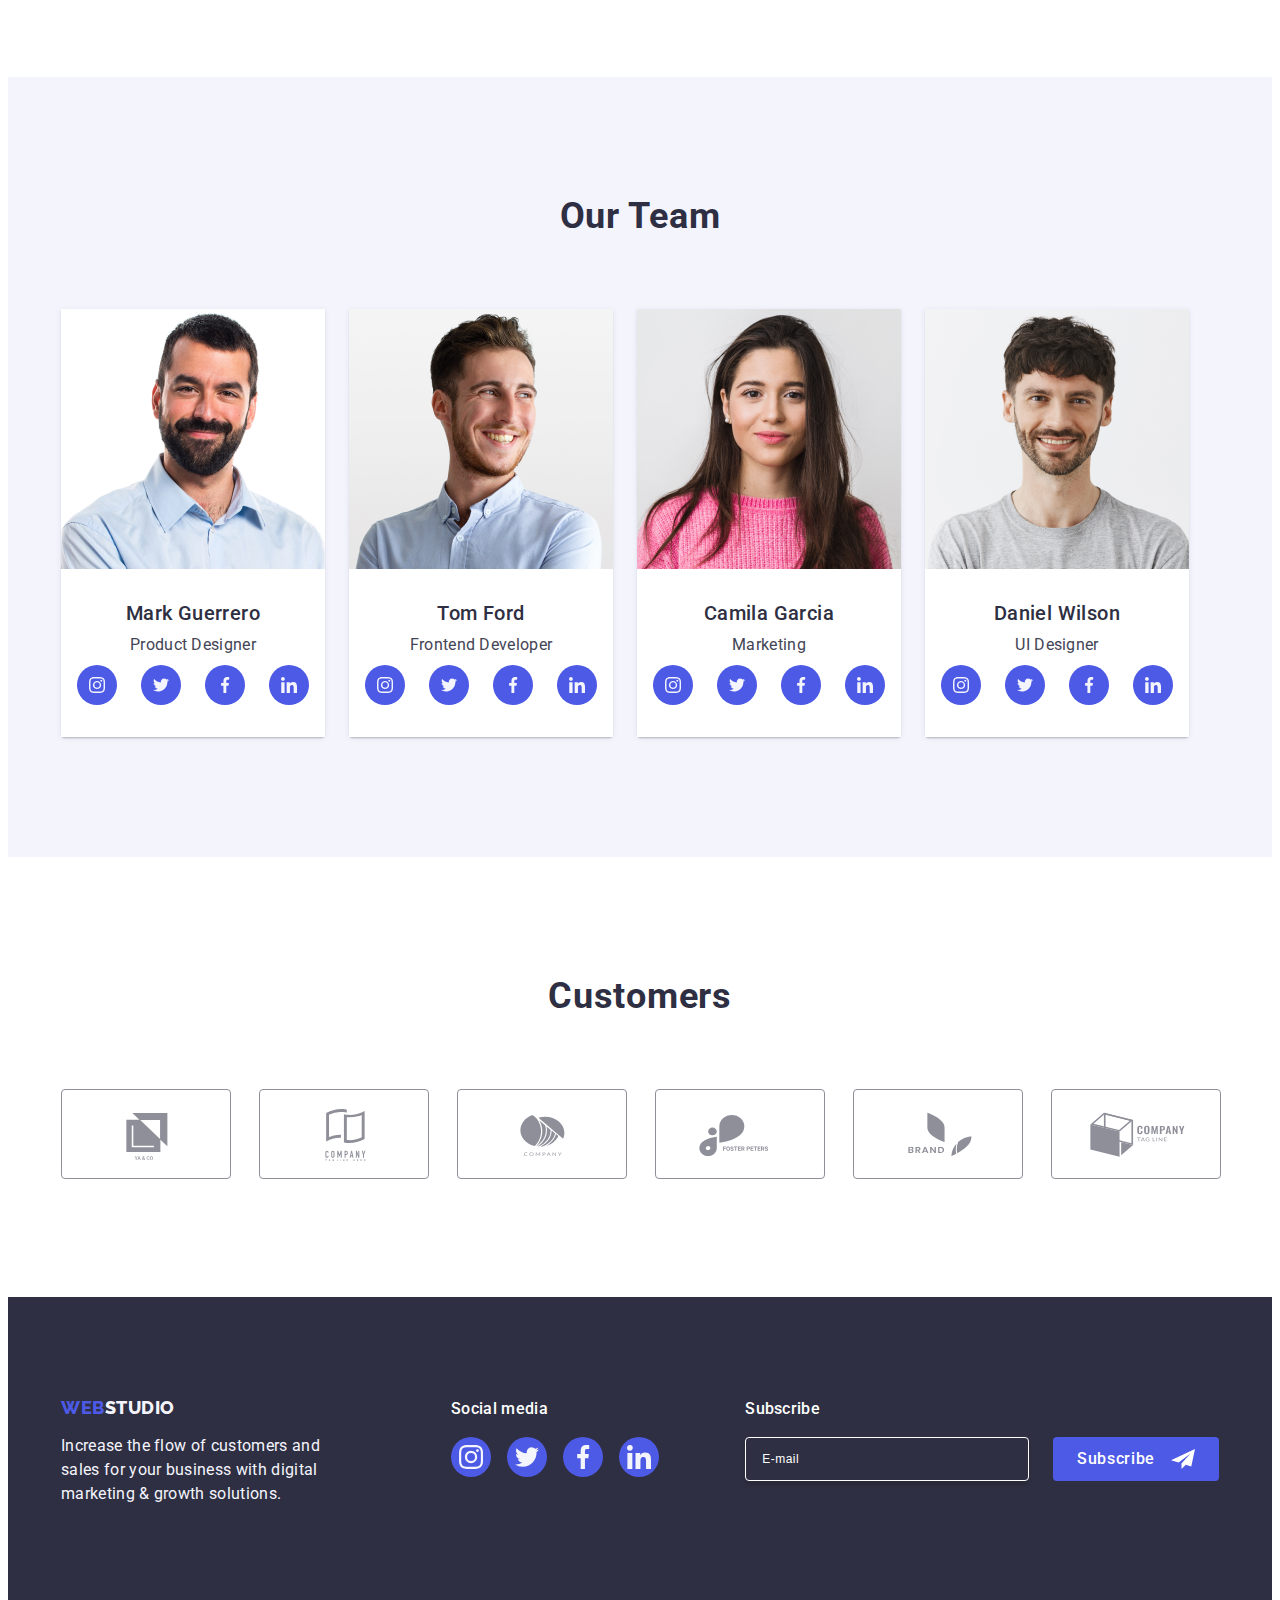
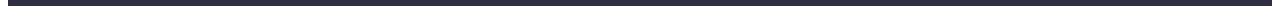
==== commit 11d03799: "added changes" ====
--- a/index.html
+++ b/index.html
@@ -612,10 +612,9 @@
         <div class="subscribe-container">
           <p class="subscribe-subtitle">Subscribe</p>
           <form class="subscribe-form">
-            <label class="footer-input-label" for="footer-email">
+            <label class="footer-input-label">
               <input
                 type="email"
-                id="footer-input"
                 class="subscribe-input"
                 name="user_email"
                 placeholder="E-mail"
@@ -652,72 +651,75 @@
           Leave your contacts and we will call you back
         </p>
         <form class="modal-form">
-          <label class="modal-input-label" for="name-input">Name</label>
-          <span class="input-wrapper">
-            <input
-              class="modal-input"
-              id="name-input"
-              type="text"
-              name="user_name"
-              pattern="[a-zA-Z]+"
-              title="Yuliia"
-              required
-            />
-            <svg
-              class="modal-input-icon"
-              width="18"
-              height="24"
-              aria-label="person input icon"
-            >
-              <use href="./images/icons.svg#icon-modal-person"></use>
-            </svg>
-          </span>
-          <label class="modal-input-label" for="phone-input">Phone</label>
-          <span class="input-wrapper">
-            <input
-              class="modal-input"
-              id="phone-input"
-              type="tel"
-              name="user_phone"
-              pattern="[0-9]{3}-[0-9]{3}-[0-9]{2}-[0-9]{2}"
-              required
-            />
-            <svg
-              class="modal-input-icon"
-              width="18"
-              height="24"
-              aria-label="phone input icon"
-            >
-              <use href="./images/icons.svg#icon-modal-phone"></use>
-            </svg>
-          </span>
-          <label class="modal-input-label" for="email-input">Email</label>
-          <span class="input-wrapper">
-            <input
-              class="modal-input"
-              id="email-input"
-              type="email"
-              name="user_email"
-              required
-            />
-            <svg
-              class="modal-input-icon"
-              width="18"
-              height="24"
-              aria-label="email input icon"
-            >
-              <use href="./images/icons.svg#icon-modal-email"></use>
-            </svg>
-          </span>
+          <div class="modal-input-wrapper">
+            <label class="modal-input-label" for="name-input">Name</label>
+            <span class="input-wrapper">
+              <input
+                class="modal-input"
+                id="name-input"
+                type="text"
+                name="user_name"
+                pattern="[a-zA-Z]+"
+                title="Yuliia"
+                required
+              />
+              <svg
+                class="modal-input-icon"
+                width="18"
+                height="24"
+                aria-label="person input icon"
+              >
+                <use href="./images/icons.svg#icon-modal-person"></use>
+              </svg>
+            </span>
+          </div>
+          <div class="modal-input-wrapper">
+            <label class="modal-input-label" for="phone-input">Phone</label>
+            <span class="input-wrapper">
+              <input
+                class="modal-input"
+                id="phone-input"
+                type="tel"
+                name="user_phone"
+                pattern="[0-9]{3}-[0-9]{3}-[0-9]{2}-[0-9]{2}"
+                required
+              />
+              <svg
+                class="modal-input-icon"
+                width="18"
+                height="24"
+                aria-label="phone input icon"
+              >
+                <use href="./images/icons.svg#icon-modal-phone"></use>
+              </svg>
+            </span>
+          </div>
+          <div class="modal-input-wrapper">
+            <label class="modal-input-label" for="email-input">Email</label>
+            <span class="input-wrapper">
+              <input
+                class="modal-input"
+                id="email-input"
+                type="email"
+                name="user_email"
+                required
+              />
+              <svg
+                class="modal-input-icon"
+                width="18"
+                height="24"
+                aria-label="email input icon"
+              >
+                <use href="./images/icons.svg#icon-modal-email"></use>
+              </svg>
+            </span>
+          </div>
           <label class="modal-input-label" for="textarea-input">Comment</label>
           <textarea
             class="modal-textarea-input"
             id="textarea-input"
             name="user_comment"
             placeholder="Text input"
-            id=""
-            cols="30"
-            rows="10"
           ></textarea>
           <label class="modal-checkbox-label">
             <input
--- a/css/styles.css
+++ b/css/styles.css
@@ -487,7 +487,10 @@
   border-radius: 4px;
   border: 1px solid var(--white);
   box-shadow: 0px 4px 4px 0px rgba(0, 0, 0, 0.15);
-  background-color: var(--navyblue-background-color);
+  background-color: transparent;
+  font-size: 12px;
+  line-height: 1.5;
+  letter-spacing: 0.04em;
   color: var(--white);
   padding-left: 16px;
 }
@@ -713,9 +716,6 @@
   transition: fill 250ms cubic-bezier(0.4, 0, 0.2, 1);
 }
 
-.modal-form {
-}
-
 .modal-subtitle {
   color: var(--navyblue-background-color);
   text-align: center;
@@ -724,6 +724,10 @@
   line-height: 1.5;
   letter-spacing: 0.32px;
   margin-bottom: 16px;
+}
+
+.modal-input-wrapper {
+  margin-bottom: 8px;
 }
 
 .modal-input-label {
@@ -743,7 +747,7 @@
   height: 40px;
   border-radius: 4px;
   border: 1px solid rgba(46, 47, 66, 0.4);
-  margin-bottom: 8px;
+
   padding-left: 38px;
   padding-top: 0;
   padding-bottom: 0;
